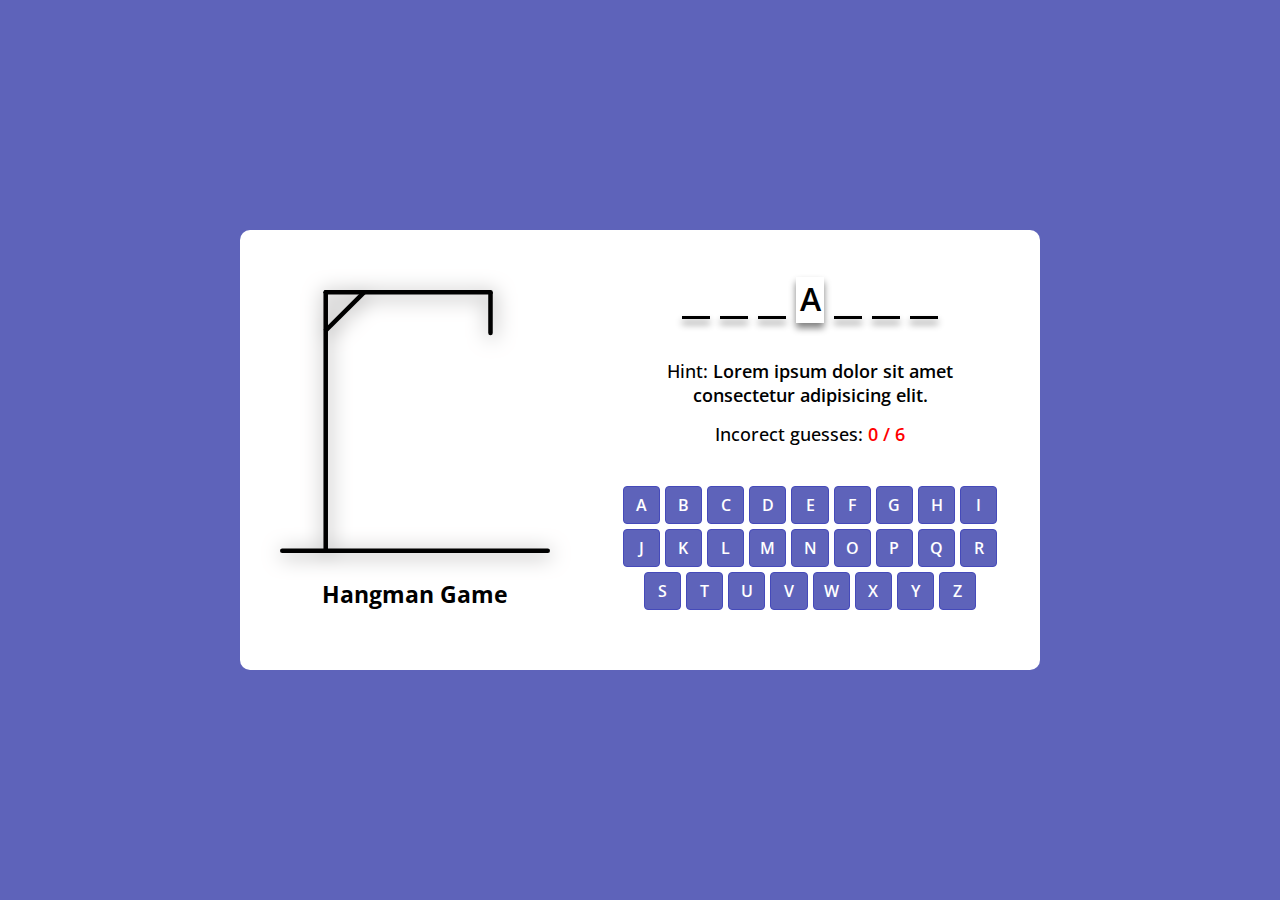
==== 6 project/index6.html @ 387cf876 "start project 6" ====
<!DOCTYPE html>
<html lang="en">
<head>
  <meta charset="UTF-8">
  <meta name="viewport" content="width=device-width, initial-scale=1.0">
  <link rel="preconnect" href="https://fonts.googleapis.com">
<link rel="preconnect" href="https://fonts.gstatic.com" crossorigin>
<link href="https://fonts.googleapis.com/css2?family=Open+Sans:ital,wght@0,300..800;1,300..800&display=swap" rel="stylesheet">
  <title>Hangman Gamet</title>
  <link rel="stylesheet" href="./style.css">
</head>
<body>
  <div class="game-modal">
    <div class="content">
      <img src="./img/lost.gif" alt="gif">
      <h4>Game Over!</h4>
      <p>The correct word was: <b>rainbow</b></p>
      <button class="play-again">Play Again</button>
    </div>
  </div>
  <div class="container">
    <div class="hangman-box">
      <img src="./img/hangman-0.svg" alt="Hangman-img">
      <h1>Hangman Game</h1>
    </div>
    <div class="game-box">
      <ul class="world-dispaly">
        <li class="letter"></li>
        <li class="letter"></li>
        <li class="letter"></li>
        <li class="letter guessed">A</li>
        <li class="letter"></li>
        <li class="letter"></li>
        <li class="letter"></li>
      </ul>
      <h4 class="hint-text">
        Hint: 
        <b>Lorem ipsum dolor sit amet consectetur adipisicing elit. </b>
      </h4>
      <h4 class="guesses-text">
        Incorect guesses: 
        <b>0 / 6 </b>
      </h4>
      <div class="keyboard">
        <button>A</button>
<button>B</button>
<button>C</button>
<button>D</button>
<button>E</button>
<button>F</button>
<button>G</button>
<button>H</button>
<button>I</button>
<button>J</button>
<button>K</button>
<button>L</button>
<button>M</button>
<button>N</button>
<button>O</button>
<button>P</button>
<button>Q</button>
<button>R</button>
<button>S</button>
<button>T</button>
<button>U</button>
<button>V</button>
<button>W</button>
<button>X</button>
<button>Y</button>
<button>Z</button>
      </div>
    </div>
  </div>
  <script src="./script6.js"></script>
</body>
</html>
---- 6 project/style.css ----
*{
  margin: 0;
  padding: 0;
  box-sizing: border-box;
  font-family: "Open Sans", sans-serif;
}
li{
  list-style: none;
}
a{
  text-decoration: none;
}
body{
  display: flex;
  align-items: center;
  justify-content: center;
  min-height: 100vh;
  background: #5e63ba;
}
.container{
  width: 800px;
  background: #fff;
  display: flex;
  align-items: flex-end;
  gap: 70px;
  padding: 60px 40px;
  border-radius: 10px;
}

.hangman-box img{
  max-width: 270px;
  
}
img{
  filter: drop-shadow( 1px 3px 10px  #817f7f);

}
.hangman-box h1{
  font-size: 1.45rem;
  margin-top: 20px;
  text-align: center;
  
}
.world-dispaly{
  display: flex;
  gap: 10px;
  align-items: center;
  justify-content: center;
}
.world-dispaly .letter{
width: 28px;
font-size: 2rem;
font-weight: 600;
text-align: center;
margin-bottom: 40px;
border-bottom: 3px solid #000;
box-shadow: 0 5px 7px 0 #808080;
}
.world-dispaly .letter.guessed{
  border-color: transparent;
  margin: -40px 0 35px;
}
.game-box h4{
  text-align: center;
  font-size: 1.1rem;
  font-weight: 500;
  margin-bottom: 15px;
}
.game-box h4 b{
  font-weight: 600;
}
.game-box .guesses-text b{
  color: #ff0000;

}
.game-box .keyboard{
  display: flex;
  gap: 5px;
  margin-top: 40px;
  flex-wrap: wrap;
  justify-content: center;
}
:where(.game-modal, .keyboard) button {
  color: #fff;
  font-size: 1rem;
  font-weight: 600;
  background: #5e63ba;
  outline: none;
  cursor: pointer;
  border-radius: 4px;
  border: 1px solid #454aba;
}
.keyboard button{
  padding: 7px;
  width: calc(100% / 9 - 5px);
 
} 
:where(.game-modal, .keyboard) button:hover {
  background: #8286c9;
}

/* modal window */
.game-modal{
  position: fixed;
  left: 0;
  top: 0;
  width: 100%;
  height: 100%;
  background: rgba(0, 0, 0, 0.6);
  display: none;
  align-items: center;
  justify-content: center;
  z-index: 1;
}
.game-modal .content{
  background: #fff;
  max-width: 420px;
  width: 100%;
  text-align: center;
  border-radius: 10px;
  padding: 30px;

}
.game-modal img{
  max-width: 130px;
  filter: none;
  margin-bottom: 20px;

}
.game-modal h4{
  font-size: 1.53rem;
}
.game-modal p{
  font-size: 1.15rem;
  margin: 15px 0 30px;
  font-weight: 500;
}
.game-modal p b{
  color: #5e63ba;
  font-weight: 600;
}
.game-modal button{
  padding: 12px 23px;
}
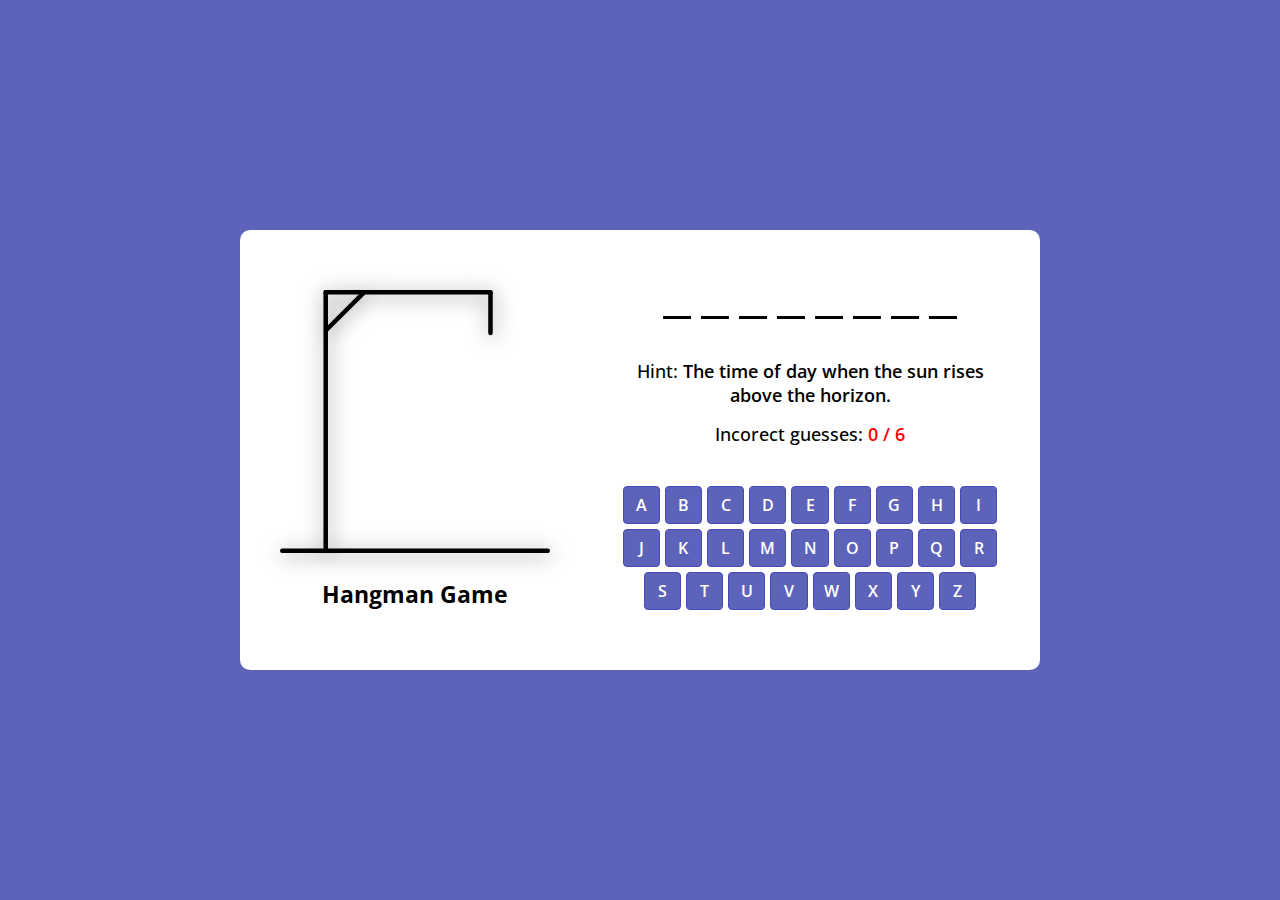
==== commit a6ccc1d0: "game over" ====
--- a/6 project/index6.html
+++ b/6 project/index6.html
@@ -12,7 +12,7 @@
 <body>
   <div class="game-modal">
     <div class="content">
-      <img src="./img/lost.gif" alt="gif">
+      <img src="./images/lost.gif" alt="gif">
       <h4>Game Over!</h4>
       <p>The correct word was: <b>rainbow</b></p>
       <button class="play-again">Play Again</button>
@@ -20,18 +20,12 @@
   </div>
   <div class="container">
     <div class="hangman-box">
-      <img src="./img/hangman-0.svg" alt="Hangman-img">
+      <img src="./images/hangman-0.svg" alt="Hangman-img">
       <h1>Hangman Game</h1>
     </div>
     <div class="game-box">
-      <ul class="world-dispaly">
-        <li class="letter"></li>
-        <li class="letter"></li>
-        <li class="letter"></li>
-        <li class="letter guessed">A</li>
-        <li class="letter"></li>
-        <li class="letter"></li>
-        <li class="letter"></li>
+      <ul class="word-display">
+        
       </ul>
       <h4 class="hint-text">
         Hint: 
@@ -42,35 +36,12 @@
         <b>0 / 6 </b>
       </h4>
       <div class="keyboard">
-        <button>A</button>
-<button>B</button>
-<button>C</button>
-<button>D</button>
-<button>E</button>
-<button>F</button>
-<button>G</button>
-<button>H</button>
-<button>I</button>
-<button>J</button>
-<button>K</button>
-<button>L</button>
-<button>M</button>
-<button>N</button>
-<button>O</button>
-<button>P</button>
-<button>Q</button>
-<button>R</button>
-<button>S</button>
-<button>T</button>
-<button>U</button>
-<button>V</button>
-<button>W</button>
-<button>X</button>
-<button>Y</button>
-<button>Z</button>
+
       </div>
     </div>
   </div>
-  <script src="./script6.js"></script>
+  <script src="./script js/word-list.js" defer></script>
+  <script src="./script js/script6.js" defer></script>
+  
 </body>
 </html>--- a/6 project/style.css
+++ b/6 project/style.css
@@ -16,6 +16,7 @@
   justify-content: center;
   min-height: 100vh;
   background: #5e63ba;
+  padding: 0 10px;
 }
 .container{
   width: 800px;
@@ -41,24 +42,25 @@
   text-align: center;
   
 }
-.world-dispaly{
+.word-display{
   display: flex;
   gap: 10px;
   align-items: center;
   justify-content: center;
 }
-.world-dispaly .letter{
+.word-display .letter{
 width: 28px;
 font-size: 2rem;
 font-weight: 600;
 text-align: center;
 margin-bottom: 40px;
 border-bottom: 3px solid #000;
-box-shadow: 0 5px 7px 0 #808080;
+text-transform: uppercase;
 }
-.world-dispaly .letter.guessed{
-  border-color: transparent;
+.word-display .letter.guessed{
+  border-bottom: 1px solid #5e63ba;
   margin: -40px 0 35px;
+
 }
 .game-box h4{
   text-align: center;
@@ -79,6 +81,7 @@
   margin-top: 40px;
   flex-wrap: wrap;
   justify-content: center;
+  
 }
 :where(.game-modal, .keyboard) button {
   color: #fff;
@@ -89,12 +92,17 @@
   cursor: pointer;
   border-radius: 4px;
   border: 1px solid #454aba;
+  text-transform: uppercase;
 }
 .keyboard button{
   padding: 7px;
   width: calc(100% / 9 - 5px);
  
 } 
+.keyboard button[disabled]{
+  opacity: 0.6;
+  pointer-events: none;
+}
 :where(.game-modal, .keyboard) button:hover {
   background: #8286c9;
 }
@@ -106,11 +114,21 @@
   top: 0;
   width: 100%;
   height: 100%;
+  opacity: 0;
+  padding: 0 10px;
+  pointer-events: none;
+  z-index: 999;
   background: rgba(0, 0, 0, 0.6);
-  display: none;
+  display: flex;
   align-items: center;
   justify-content: center;
-  z-index: 1;
+  transition: opacity .4s ease;
+
+}
+.game-modal.show {
+  opacity: 1;
+  pointer-events: auto;
+  
 }
 .game-modal .content{
   background: #fff;
@@ -141,4 +159,26 @@
 }
 .game-modal button{
   padding: 12px 23px;
-}+}
+
+/* responsive */
+@media screen and (max-width: 782px) {
+  .container{
+   flex-direction: column;
+   padding: 30px 15px;
+   align-items: center;
+  }
+  
+  .hangman-box img{
+    max-width: 200px;
+    
+  }
+  img{
+    filter: drop-shadow( 1px 3px 10px  #817f7f);
+  
+  }
+  .hangman-box h1{
+   display: none;
+    
+  }
+}
